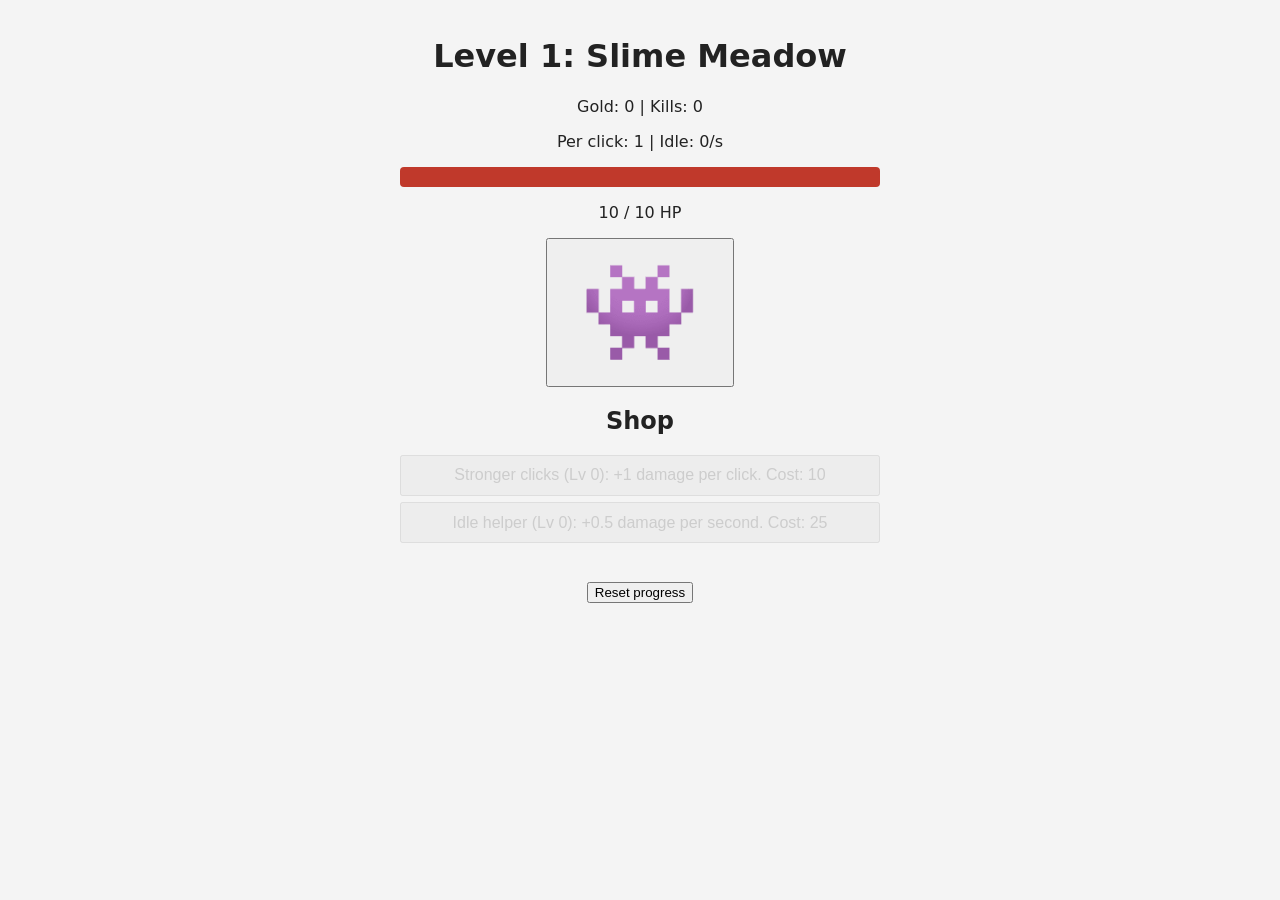
==== index.html @ de528d15 "Importing zipped files" ====
<!DOCTYPE html>
<html lang="en">
<head>
  <meta charset="UTF-8">
  <meta name="viewport" content="width=device-width, initial-scale=1">
  <title>Idle Clicker</title>
  <link rel="stylesheet" href="css/style.css">
</head>
<body>
  <main>
    <h1 id="level-name">Level 1</h1>
    <p>Gold: <span id="gold">0</span> | Kills: <span id="kills">0</span></p>
    <p>Per click: <span id="click-dmg">1</span> | Idle: <span id="idle-dps">0</span>/s</p>

    <div id="hp-bar"><div id="hp-fill"></div></div>
    <p><span id="hp-text"></span></p>

    <button id="enemy" type="button" aria-label="Enemy, click to attack">👾</button>

    <h2>Shop</h2>
    <div id="shop"></div>

    <button id="reset" type="button">Reset progress</button>
  </main>
  <script type="module" src="js/main.js"></script>
</body>
</html>
---- css/style.css ----
/* Functional layout only. Real design comes later. */
body { font-family: system-ui, sans-serif; margin: 0; background: #f4f4f4; color: #222; }
main { max-width: 480px; margin: 0 auto; padding: 1rem; text-align: center; }
#enemy { font-size: 6rem; padding: 1rem 2rem; cursor: pointer; user-select: none; touch-action: manipulation; }
#enemy:active { transform: scale(0.93); }
#hp-bar { height: 20px; background: #ccc; border-radius: 4px; overflow: hidden; }
#hp-fill { height: 100%; width: 100%; background: #c0392b; }
#shop button { display: block; width: 100%; margin: 0.4rem 0; padding: 0.6rem; font-size: 1rem; cursor: pointer; }
#shop button:disabled { opacity: 0.5; cursor: not-allowed; }
#reset { margin-top: 2rem; }
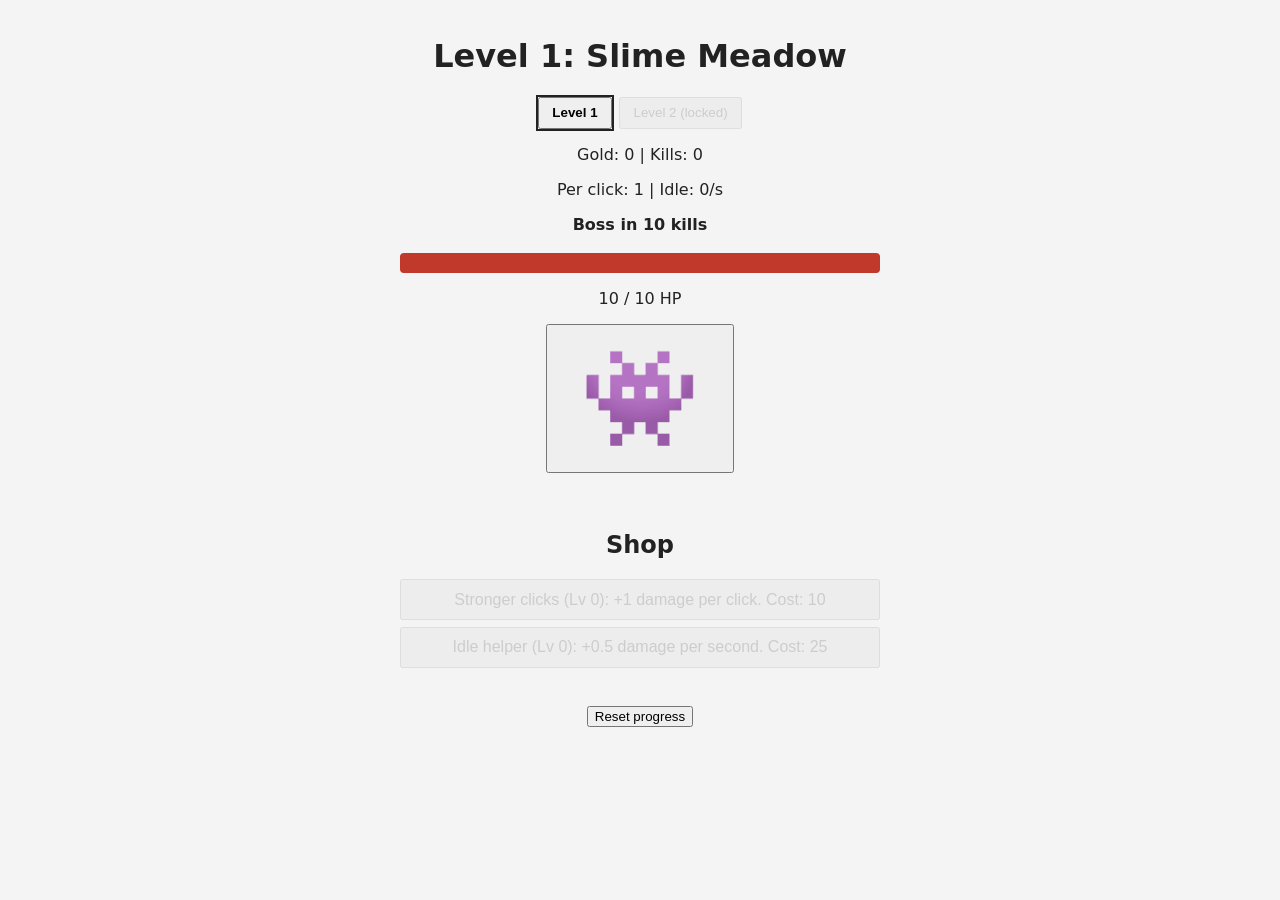
==== commit a06b0663: "Importing boss update" ====
--- a/index.html
+++ b/index.html
@@ -9,13 +9,16 @@
 <body>
   <main>
     <h1 id="level-name">Level 1</h1>
+    <div id="levels"></div>
     <p>Gold: <span id="gold">0</span> | Kills: <span id="kills">0</span></p>
     <p>Per click: <span id="click-dmg">1</span> | Idle: <span id="idle-dps">0</span>/s</p>
 
+    <p id="boss-info"></p>
     <div id="hp-bar"><div id="hp-fill"></div></div>
     <p><span id="hp-text"></span></p>
 
     <button id="enemy" type="button" aria-label="Enemy, click to attack">👾</button>
+    <p id="message" aria-live="polite"></p>
 
     <h2>Shop</h2>
     <div id="shop"></div>
--- a/css/style.css
+++ b/css/style.css
@@ -7,4 +7,9 @@
 #hp-fill { height: 100%; width: 100%; background: #c0392b; }
 #shop button { display: block; width: 100%; margin: 0.4rem 0; padding: 0.6rem; font-size: 1rem; cursor: pointer; }
 #shop button:disabled { opacity: 0.5; cursor: not-allowed; }
+#levels button { margin: 0 0.2rem; padding: 0.4rem 0.8rem; cursor: pointer; }
+#levels button:disabled { opacity: 0.5; cursor: not-allowed; }
+#levels button.current { font-weight: bold; outline: 2px solid #222; }
+#boss-info { font-weight: bold; min-height: 1.4em; }
+#message { min-height: 1.4em; }
 #reset { margin-top: 2rem; }
